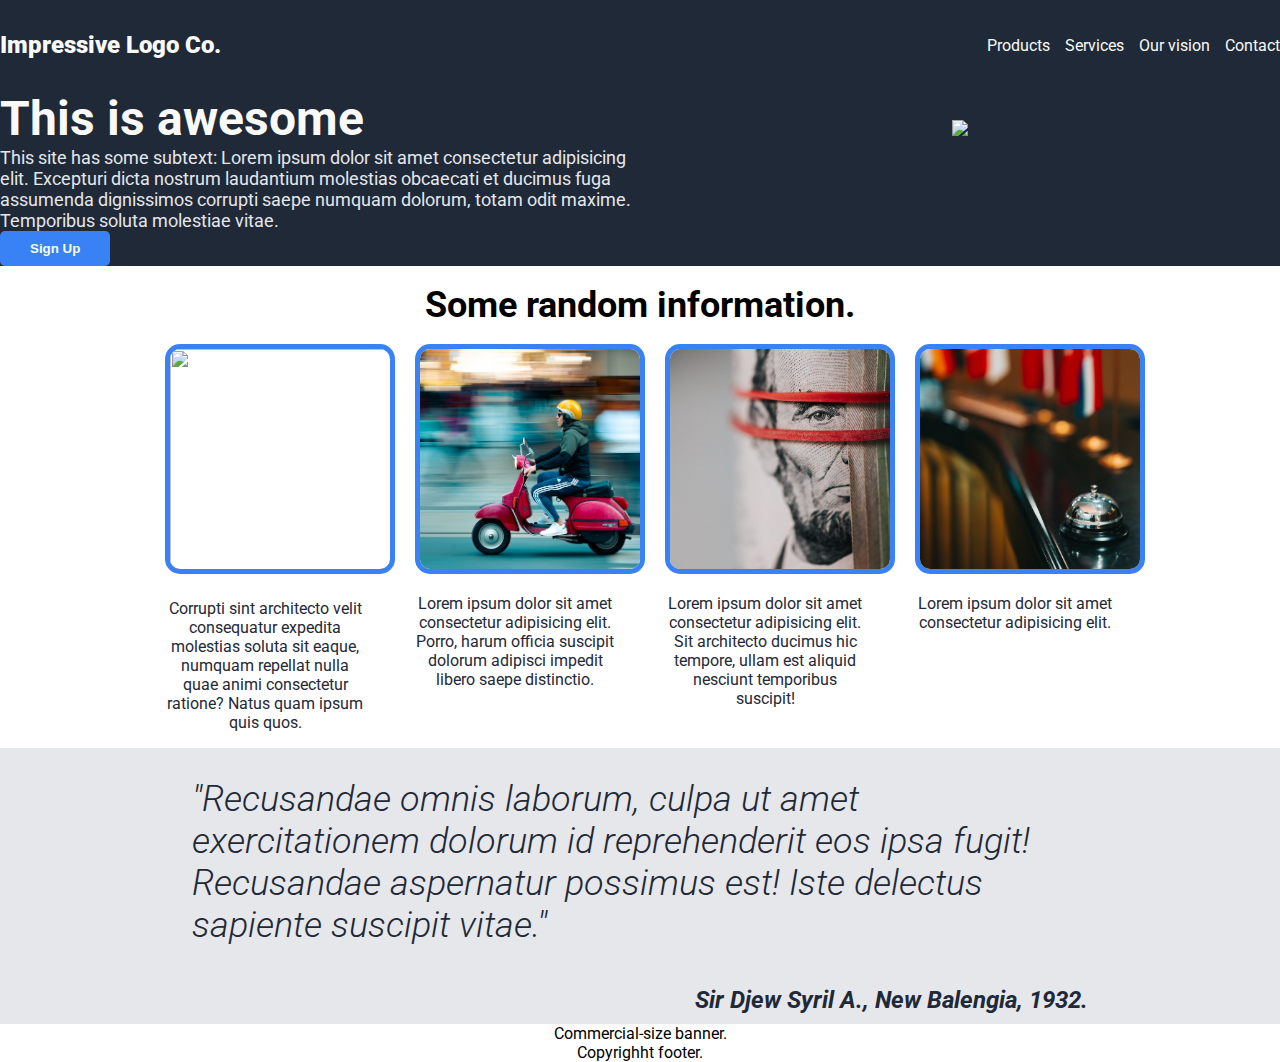
==== index.html @ 73086ccd "Add pics for cards; finish card and quote sections" ====
<!DOCTYPE html>
<html lang="en">
  <head>
    <meta charset="UTF-8" />
    <meta name="viewport" content="width=device-width, initial-scale=1.0" />
    <title>At the job</title>
    <link rel="stylesheet" href="./styles.css" />
    <link rel="preconnect" href="https://fonts.googleapis.com" />
    <link rel="preconnect" href="https://fonts.gstatic.com" crossorigin />
    <link
      href="https://fonts.googleapis.com/css2?family=Roboto:ital,wght@0,400;0,900;1,300&display=swap"
      rel="stylesheet"
    />
  </head>
  <body>
    <div class="header">
      <div class="section">
        <div class="logo">Impressive Logo Co.</div>
        <div class="nav">
          <ul>
            <li><a href="#">Products</a></li>
            <li><a href="#">Services</a></li>
            <li><a href="#">Our vision</a></li>
            <li><a href="#">Contact</a></li>
          </ul>
        </div>
      </div>
    </div>

    <div class="hero">
      <div class="section">
        <div class="hero-left">
          <div class="slogan">This is awesome</div>
          <div class="subtext">
            This site has some subtext: Lorem ipsum dolor sit amet consectetur
            adipisicing elit. Excepturi dicta nostrum laudantium molestias
            obcaecati et ducimus fuga assumenda dignissimos corrupti saepe
            numquam dolorum, totam odit maxime. Temporibus soluta molestiae
            vitae.
          </div>
          <div class="hero-button"><input type="button" value="Sign Up" /></div>
        </div>
        <div class="hero-right">
          <img src="./03.png" />
        </div>
      </div>
    </div>

    <div class="cards-area">
      <div class="section">
        <div class="slogan">Some random information.</div>

        <div class="cards">
          <div class="card">
            <img src="./04.png" width="230px" height="230px" />
            <p>
              Corrupti sint architecto velit consequatur expedita molestias
              soluta sit eaque, numquam repellat nulla quae animi consectetur
              ratione? Natus quam ipsum quis quos.
            </p>
          </div>

          <div class="card">
            <img src="./08.png" width="230px" height="230px" />
            <p>
              Lorem ipsum dolor sit amet consectetur adipisicing elit. Porro,
              harum officia suscipit dolorum adipisci impedit libero saepe
              distinctio.
            </p>
          </div>

          <div class="card">
            <img src="./06.png" width="230px" height="230px" />
            <p>
              Lorem ipsum dolor sit amet consectetur adipisicing elit. Sit
              architecto ducimus hic tempore, ullam est aliquid nesciunt
              temporibus suscipit!
            </p>
          </div>

          <div class="card">
            <img src="./07.png" width="230px" height="230px" />
            <p>Lorem ipsum dolor sit amet consectetur adipisicing elit.</p>
          </div>
        </div>
      </div>
    </div>
    <div class="quote">
      <div class="section">
        <div class="quote-text">
          "Recusandae omnis laborum, culpa ut amet exercitationem dolorum id
          reprehenderit eos ipsa fugit! Recusandae aspernatur possimus est! Iste
          delectus sapiente suscipit vitae."
        </div>
        <div class="quote-author">
          Sir Djew Syril A., New Balengia, 1932.
        </div>
      </div>
    </div>
    <div class="banner">Commercial-size banner.</div>
    <div class="footer">Copyrighht footer.</div>
  </body>
</html>
---- styles.css ----
#clrs {
  color: #1f2937;
  color: #3882f6;
  color: #f9faf8;
  color: #e5e7eb;
}

*{
  box-sizing: border-box;

}

div {
  border: 0px solid red;
}

body {
  font-family: "Roboto", sans-serif;
  margin: 0;
  padding: 0;
  width: 100%;
  height: 100%;
  display: flex;
  flex-flow: column nowrap;
  align-items: center;
}

.section {
  width: 1440px;
}

.header {
  width: 100%;
  display: flex;
  justify-content: center;
  background-color: #1f2937;
  color: #f9faf8;
}

.header .section {
  display: flex;
  justify-content: space-between;
  align-items: center;
  height: 90px;
}

.logo {
  font-weight: 900;
  font-size: 24px;
}

.nav ul {
  display: flex;
  list-style: none;
  gap: 15px;
}

.nav a {
  color: #f9faf8;
  text-decoration: none;
}

.hero {
  width: 100%;
  display: flex;
  justify-content: center;
  background-color: #1f2937;
  color: #f9faf8;
}

.hero .subtext{
  color:#e5e7eb;
  font-size: 18px;;
}

.hero .section {
  display: flex;
  flex-direction: row;
  align-items: space-between;
}

.hero .section img {
  max-height: 300px;
  padding:30px;
}

.slogan {
  font-size: 48px;
  font-weight: bold;
}

.hero .hero-left {
  display: flex;
  flex-flow: column nowrap;
  justify-content: space-around;
  flex: 1;
}

.hero .hero-right {
  display: flex;
  flex-flow: center;
  justify-content: center;
  flex: 1;
}

input[type="button"] {
  background-color: #3882f6;
  border: none;
  color: #f9faf8;
  cursor: pointer;
  font-weight: bold;
  padding: 10px 30px;
  border-radius: 5px;
}

.cards-area .section{
  display: flex;
  flex-flow:column nowrap;
  align-items: center;
}

.cards-area .slogan {
  font-size: 36px;
  padding:0.5em;
}

.cards-area .cards{
  display: flex;
  flex-flow: row wrap;
  gap:50px;
}

.cards-area .card{
  width: 200px;
  text-align: center;
  color: #1f2937;
  flex:0;
}

.card img{
  border:5px solid #3882f6;
  border-radius: 15px;
}

.quote{
  display: flex;
  flex-direction: row;
  justify-content: center;
  width: 100%;
  background-color: #e5e7eb;
  color: #1f2937;
}

.quote .section{
  display:flex;
  flex-flow: column nowrap;
  align-items: center;
}

.quote .quote-text{
  width: 70%;
  font-weight: 300;
  font-style: italic;
  font-size: 36px;
  margin:30px;
}

.quote .quote-author{
  display:flex;
  justify-content: flex-end;
  width: 70%;
  font-weight:bold;
  font-style: italic;
  font-size: 24px;
  margin:10px;
}
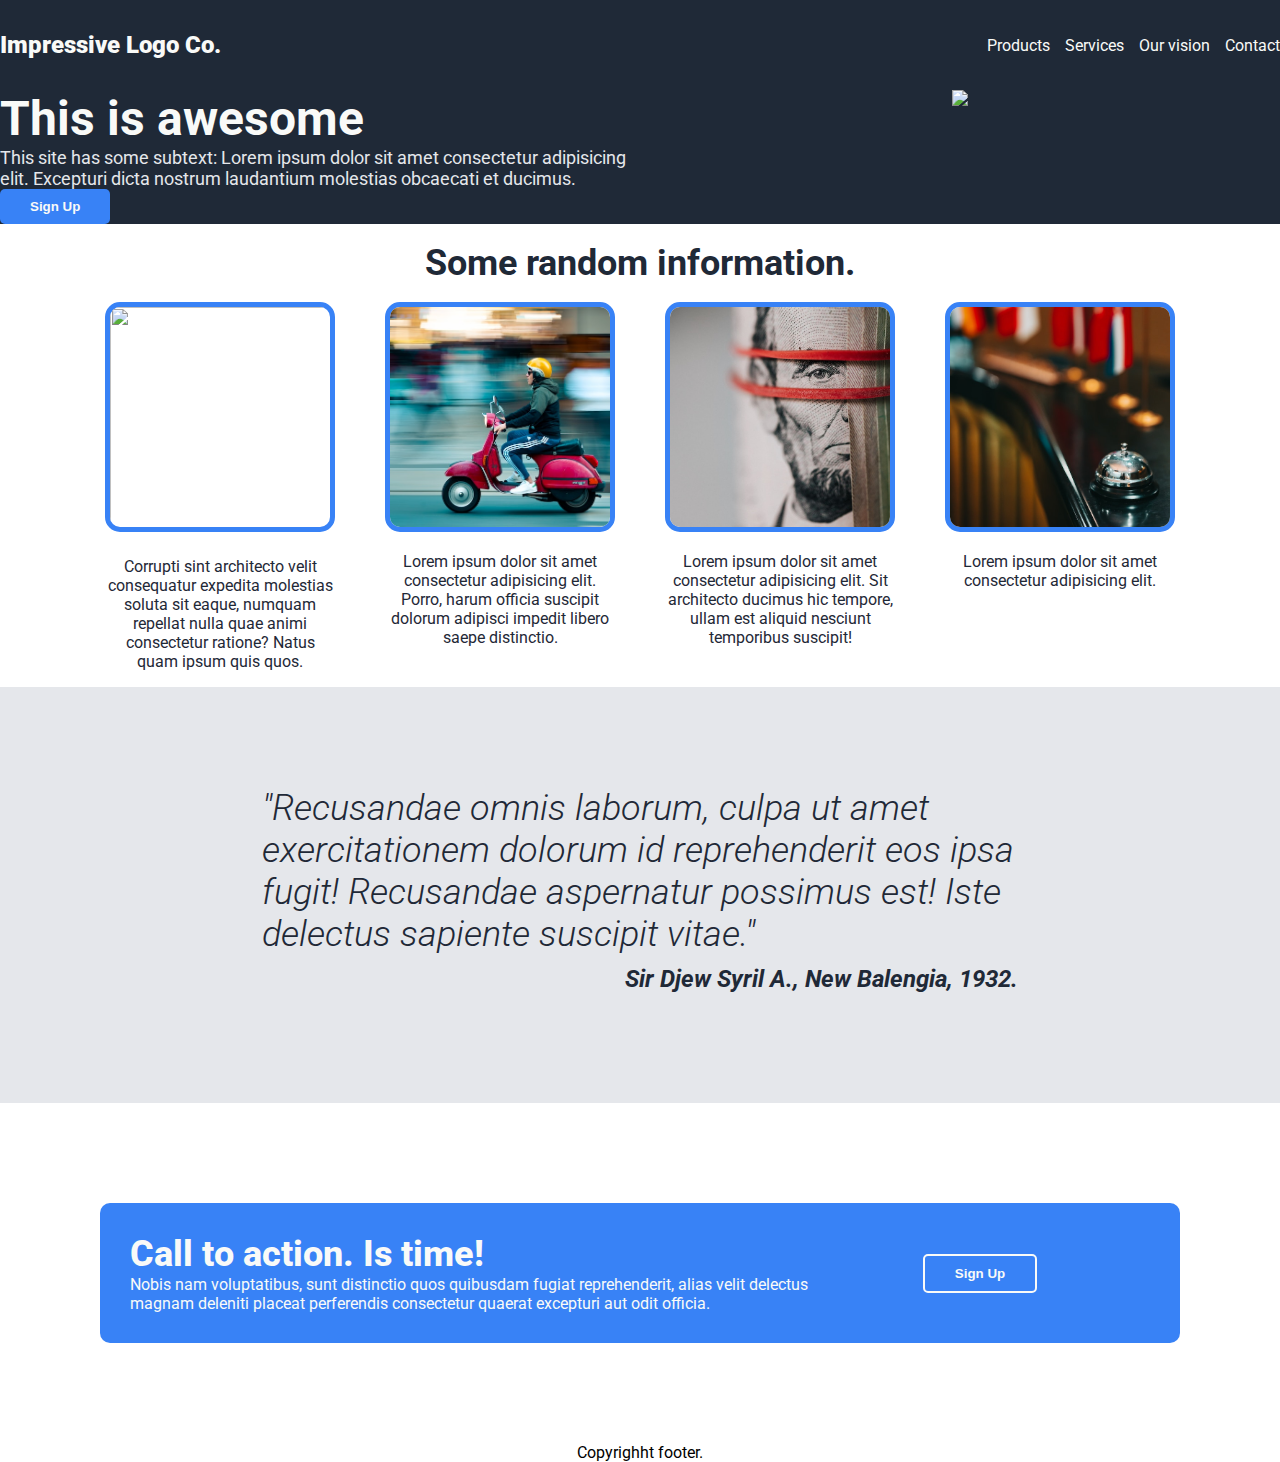
==== commit e8c92abd: "Design benner" ====
--- a/index.html
+++ b/index.html
@@ -34,9 +34,7 @@
           <div class="subtext">
             This site has some subtext: Lorem ipsum dolor sit amet consectetur
             adipisicing elit. Excepturi dicta nostrum laudantium molestias
-            obcaecati et ducimus fuga assumenda dignissimos corrupti saepe
-            numquam dolorum, totam odit maxime. Temporibus soluta molestiae
-            vitae.
+            obcaecati et ducimus.
           </div>
           <div class="hero-button"><input type="button" value="Sign Up" /></div>
         </div>
@@ -92,12 +90,29 @@
           reprehenderit eos ipsa fugit! Recusandae aspernatur possimus est! Iste
           delectus sapiente suscipit vitae."
         </div>
-        <div class="quote-author">
-          Sir Djew Syril A., New Balengia, 1932.
+        <div class="quote-author">Sir Djew Syril A., New Balengia, 1932.</div>
+      </div>
+    </div>
+
+    <div class="banner">
+      <div class="section">
+        <div class="banner-wrapper">
+          <div class="banner-left">
+            <div class="slogan">Call to action. Is time!</div>
+            <div class="subtext">
+              Nobis nam voluptatibus, sunt distinctio quos quibusdam fugiat
+              reprehenderit, alias velit delectus magnam deleniti placeat
+              perferendis consectetur quaerat excepturi aut odit officia.
+            </div>
+          </div>
+          <div class="banner-right">
+            <div class="banner-button">
+              <input type="button" value="Sign Up" />
+            </div>
+          </div>
         </div>
       </div>
     </div>
-    <div class="banner">Commercial-size banner.</div>
     <div class="footer">Copyrighht footer.</div>
   </body>
 </html>
--- a/styles.css
+++ b/styles.css
@@ -10,7 +10,8 @@
 
 }
 
-div {
+div{
+  /* debugging */
   border: 0px solid red;
 }
 
@@ -81,10 +82,9 @@
 
 .hero .section img {
   max-height: 300px;
-  padding:30px;
-}
-
-.slogan {
+}
+
+.hero .slogan {
   font-size: 48px;
   font-weight: bold;
 }
@@ -101,6 +101,7 @@
   flex-flow: center;
   justify-content: center;
   flex: 1;
+  margin-bottom: 30px;
 }
 
 input[type="button"] {
@@ -113,28 +114,39 @@
   border-radius: 5px;
 }
 
+.cards-area{
+  width: 100%;
+  display: flex;
+  flex-direction: row;
+  justify-content: center;
+
+}
 .cards-area .section{
   display: flex;
   flex-flow:column nowrap;
+  justify-content: center;
   align-items: center;
 }
 
 .cards-area .slogan {
   font-size: 36px;
   padding:0.5em;
+  color: #1f2937;
+  font-weight: bold;
 }
 
 .cards-area .cards{
-  display: flex;
-  flex-flow: row wrap;
+  width: 100px;
+  display: flex;
+  flex-flow: row nowrap;
+  justify-content: center;
   gap:50px;
 }
 
 .cards-area .card{
-  width: 200px;
+  width: 300px;
   text-align: center;
   color: #1f2937;
-  flex:0;
 }
 
 .card img{
@@ -155,6 +167,7 @@
   display:flex;
   flex-flow: column nowrap;
   align-items: center;
+  padding: 100px;
 }
 
 .quote .quote-text{
@@ -162,7 +175,7 @@
   font-weight: 300;
   font-style: italic;
   font-size: 36px;
-  margin:30px;
+
 }
 
 .quote .quote-author{
@@ -175,4 +188,47 @@
   margin:10px;
 }
 
-
+.banner{
+  width:100%;
+  display:flex;
+  justify-content: center;
+
+}
+.banner .section{
+  display:flex;
+  flex-direction: row;
+  padding:100px;
+}
+
+.banner-wrapper{
+  display: flex;
+  flex-flow:row nowrap;
+  background-color: #3882f6;
+  color: #f9faf8;
+  padding:30px;
+  border-radius:10px;
+}
+
+.banner-right{
+  display: flex;
+  align-items: center;
+  justify-content: center;
+  flex:1;
+}
+
+.banner-right input[type="button"]{
+  border: 2px solid #f9faf8;
+}
+
+.banner-left{
+  display: flex;
+  flex-flow: column nowrap;
+  flex:2;
+}
+
+.banner-left .slogan{
+  font-size: 36px;
+  font-weight: 800;
+}
+
+
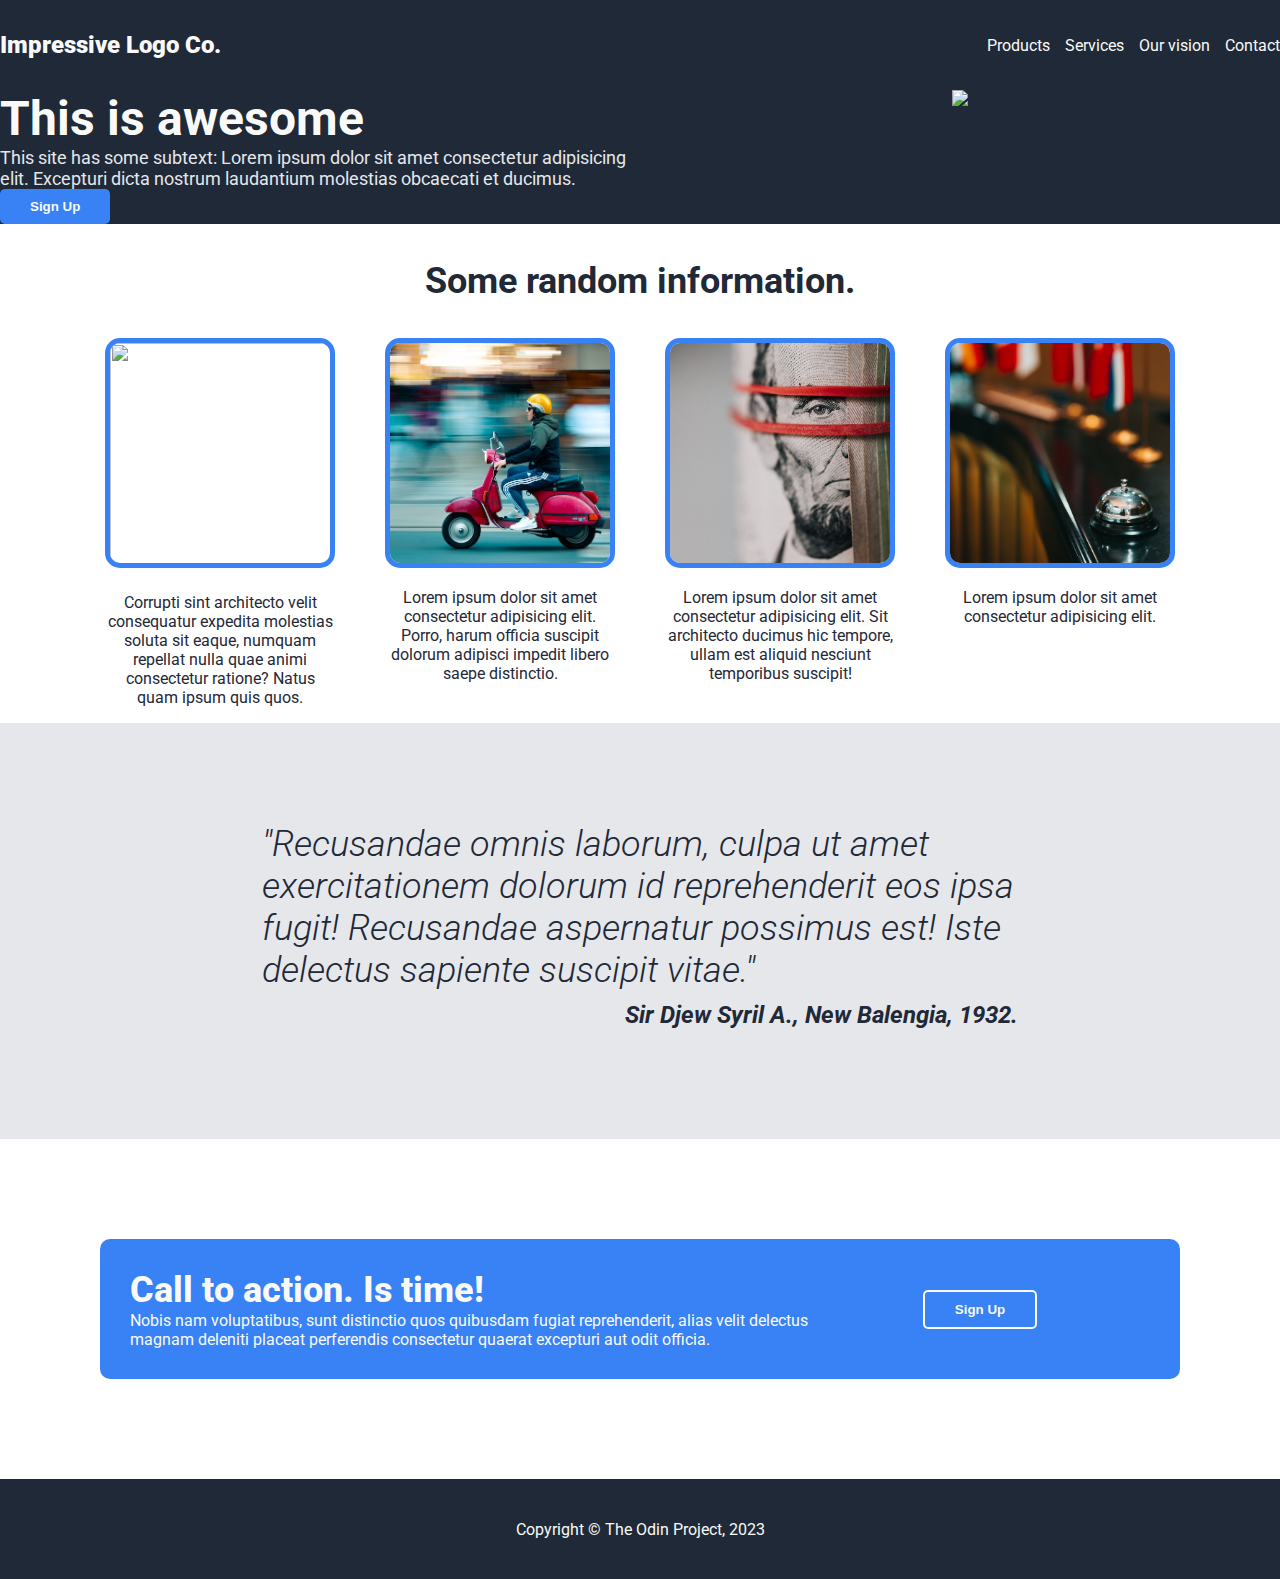
==== commit 533be961: "Finalize entire project v1" ====
--- a/index.html
+++ b/index.html
@@ -47,7 +47,6 @@
     <div class="cards-area">
       <div class="section">
         <div class="slogan">Some random information.</div>
-
         <div class="cards">
           <div class="card">
             <img src="./04.png" width="230px" height="230px" />
@@ -113,6 +112,8 @@
         </div>
       </div>
     </div>
-    <div class="footer">Copyrighht footer.</div>
+    <div class="footer">
+      <div class="section">Copyright &copy; The Odin Project, 2023</div>
+    </div>
   </body>
 </html>
--- a/styles.css
+++ b/styles.css
@@ -8,11 +8,6 @@
 *{
   box-sizing: border-box;
 
-}
-
-div{
-  /* debugging */
-  border: 0px solid red;
 }
 
 body {
@@ -130,7 +125,7 @@
 
 .cards-area .slogan {
   font-size: 36px;
-  padding:0.5em;
+  padding:1em;
   color: #1f2937;
   font-weight: bold;
 }
@@ -231,4 +226,21 @@
   font-weight: 800;
 }
 
-
+.footer{
+  display:flex;
+  flex-flow: row nowrap;
+  justify-content: center;
+  align-items: center;
+  width: 100%;
+  background-color: #1f2937;
+  color: #f9faf8;
+}
+
+.footer .section {
+  display: flex;
+  justify-content:center;
+  align-items: center;
+  height: 100px;
+
+}
+
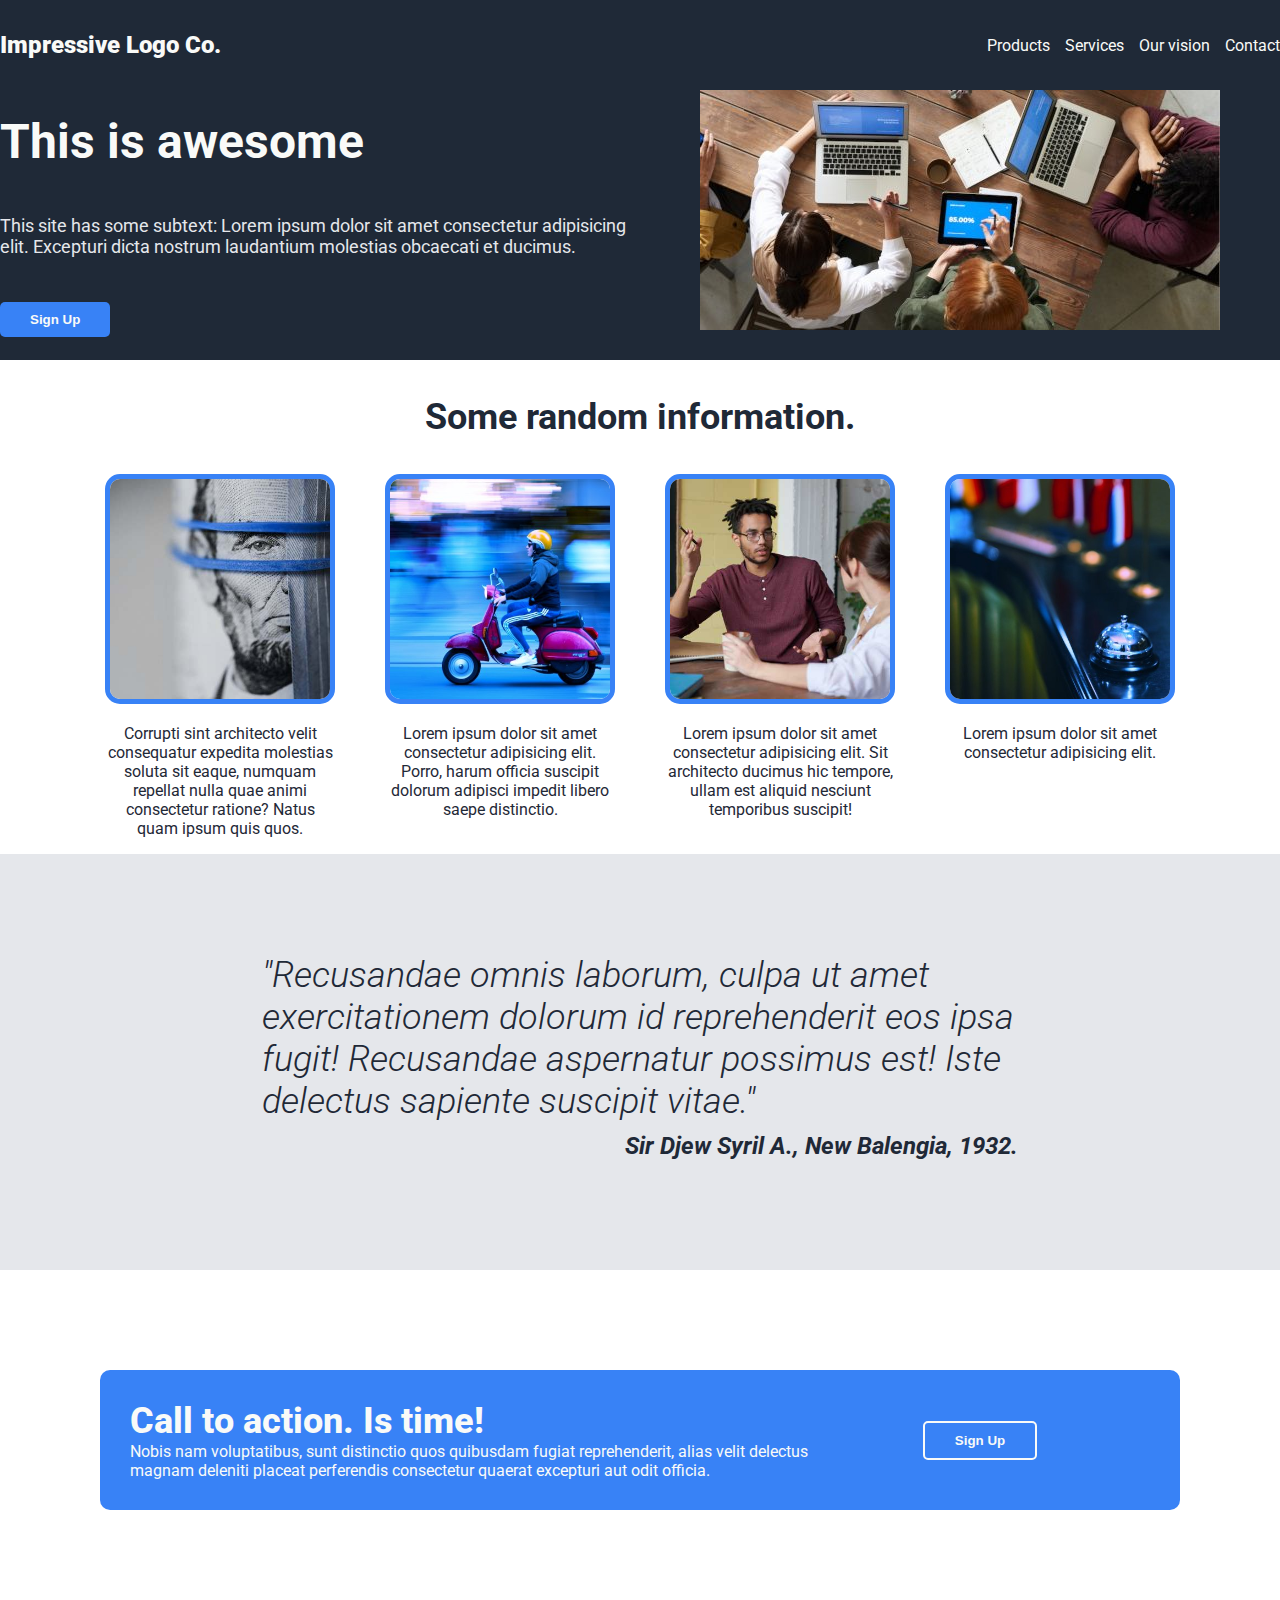
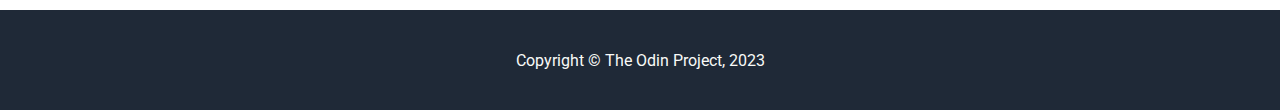
==== commit b3c30d3b: "Optimize pics for web use." ====
--- a/index.html
+++ b/index.html
@@ -3,7 +3,7 @@
   <head>
     <meta charset="UTF-8" />
     <meta name="viewport" content="width=device-width, initial-scale=1.0" />
-    <title>At the job</title>
+    <title>Impressive Landing Page</title>
     <link rel="stylesheet" href="./styles.css" />
     <link rel="preconnect" href="https://fonts.googleapis.com" />
     <link rel="preconnect" href="https://fonts.gstatic.com" crossorigin />
@@ -39,7 +39,7 @@
           <div class="hero-button"><input type="button" value="Sign Up" /></div>
         </div>
         <div class="hero-right">
-          <img src="./03.png" />
+          <img src="./03.jpg" />
         </div>
       </div>
     </div>
@@ -49,7 +49,7 @@
         <div class="slogan">Some random information.</div>
         <div class="cards">
           <div class="card">
-            <img src="./04.png" width="230px" height="230px" />
+            <img src="./04.jpg" width="230px" height="230px" />
             <p>
               Corrupti sint architecto velit consequatur expedita molestias
               soluta sit eaque, numquam repellat nulla quae animi consectetur
@@ -58,7 +58,7 @@
           </div>
 
           <div class="card">
-            <img src="./08.png" width="230px" height="230px" />
+            <img src="./08.jpg" width="230px" height="230px" />
             <p>
               Lorem ipsum dolor sit amet consectetur adipisicing elit. Porro,
               harum officia suscipit dolorum adipisci impedit libero saepe
@@ -67,7 +67,7 @@
           </div>
 
           <div class="card">
-            <img src="./06.png" width="230px" height="230px" />
+            <img src="./06.jpg" width="230px" height="230px" />
             <p>
               Lorem ipsum dolor sit amet consectetur adipisicing elit. Sit
               architecto ducimus hic tempore, ullam est aliquid nesciunt
@@ -76,7 +76,7 @@
           </div>
 
           <div class="card">
-            <img src="./07.png" width="230px" height="230px" />
+            <img src="./07.jpg" width="230px" height="230px" />
             <p>Lorem ipsum dolor sit amet consectetur adipisicing elit.</p>
           </div>
         </div>
--- a/styles.css
+++ b/styles.css
@@ -3,11 +3,11 @@
   color: #3882f6;
   color: #f9faf8;
   color: #e5e7eb;
+  color:black;
 }
 
 *{
   box-sizing: border-box;
-
 }
 
 body {
@@ -75,9 +75,6 @@
   align-items: space-between;
 }
 
-.hero .section img {
-  max-height: 300px;
-}
 
 .hero .slogan {
   font-size: 48px;
